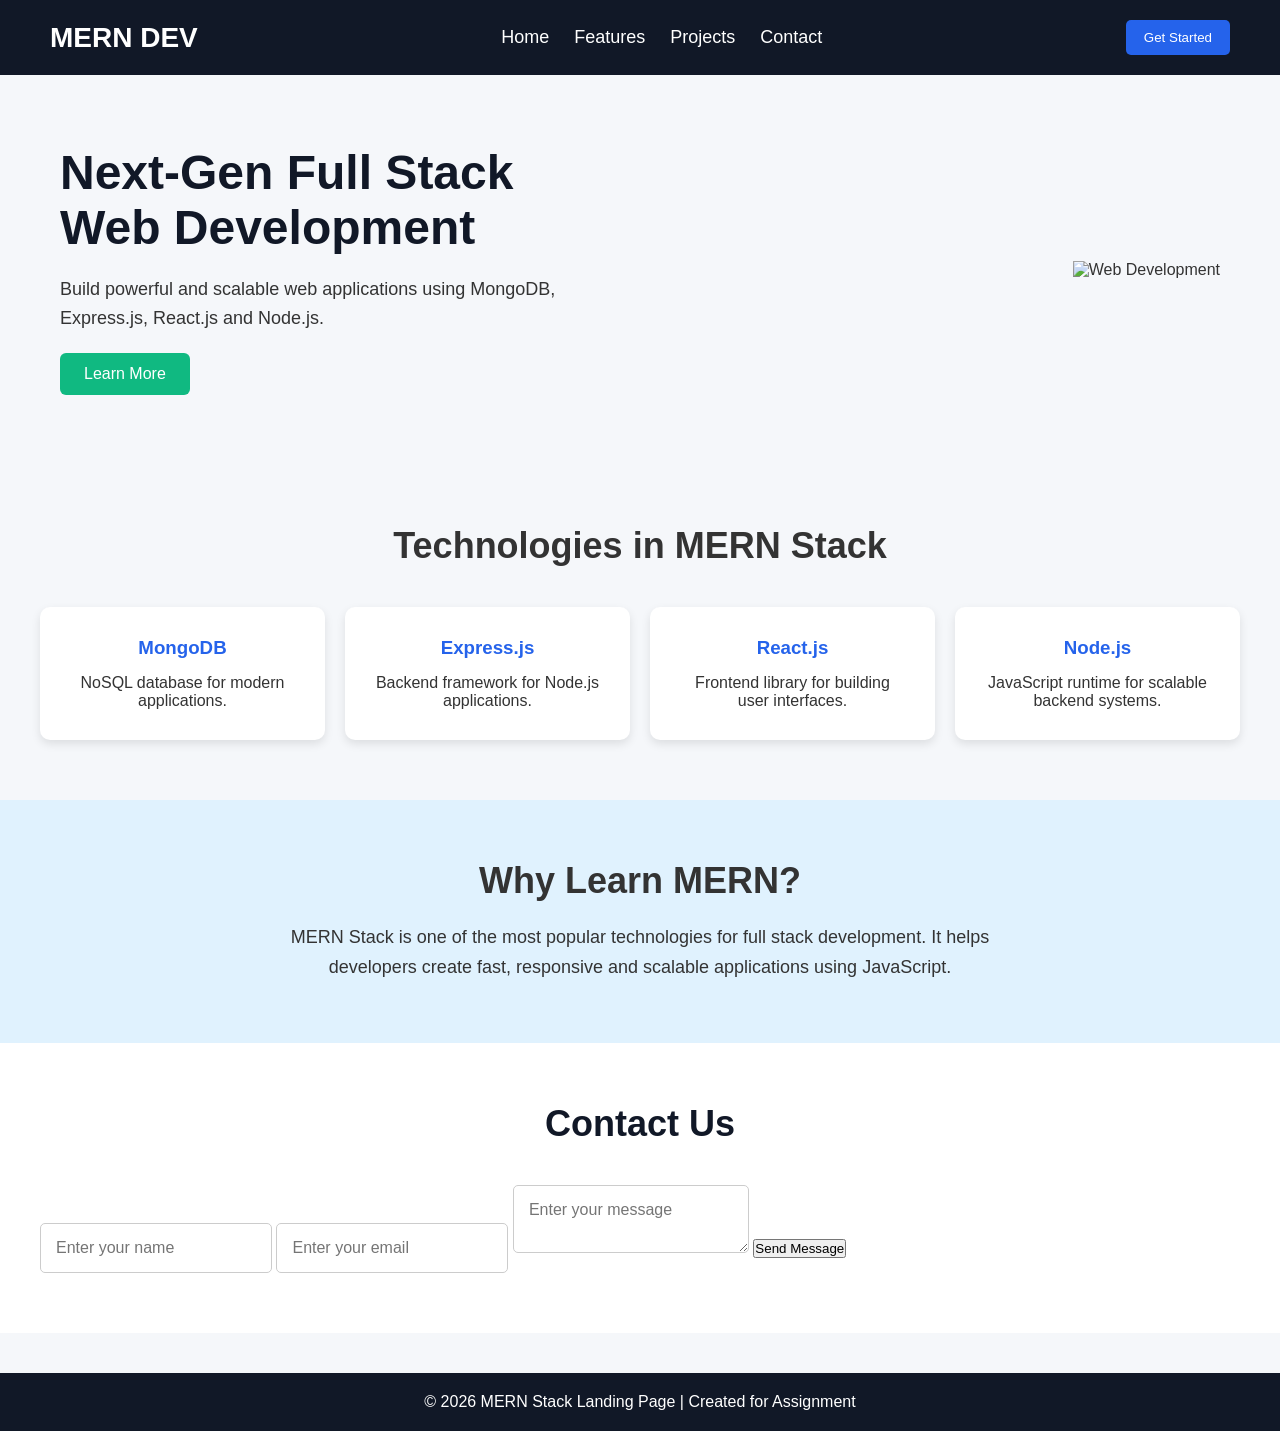
==== mern-landing-page/index.html @ 2410fc58 "dsds" ====
<!DOCTYPE html>
<html lang="en">
<head>
    <meta charset="UTF-8" />
    <meta name="viewport" content="width=device-width, initial-scale=1.0"/>
    <title>MERN Stack Landing Page</title>

    <link rel="stylesheet" href="style.css">
</head>
<body>

    <!-- Header -->
    <header>
        <nav class="navbar">
            <h1 class="logo">MERN DEV</h1>

            <ul class="nav-links">
                <li><a href="home.html">Home</a></li>
                <li><a href="features.html">Features</a></li>
                <li><a href="projects.html">Projects</a></li>
                <li><a href="contact.html">Contact</a></li>
            </ul>

            <button class="btn">Get Started</button>
        </nav>
    </header>

    <!-- Hero Section -->
    <section class="hero">

        <div class="hero-text">
            <h2>Next-Gen Full Stack Web Development</h2>

            <p>
                Build powerful and scalable web applications
                using MongoDB, Express.js, React.js and Node.js.
            </p>

            <button class="hero-btn">Learn More</button>
        </div>

        <div class="hero-image">
            <img src="https://cdn-icons-png.flaticon.com/512/2721/2721297.png" alt="Web Development">
        </div>

    </section>

    <!-- Features Section -->
    <section class="features">

        <h2 class="section-title">Technologies in MERN Stack</h2>

        <div class="cards">

            <div class="card">
                <h3>MongoDB</h3>
                <p>NoSQL database for modern applications.</p>
            </div>

            <div class="card">
                <h3>Express.js</h3>
                <p>Backend framework for Node.js applications.</p>
            </div>

            <div class="card">
                <h3>React.js</h3>
                <p>Frontend library for building user interfaces.</p>
            </div>

            <div class="card">
                <h3>Node.js</h3>
                <p>JavaScript runtime for scalable backend systems.</p>
            </div>

        </div>
    </section>

    <!-- About Section -->
    <section class="about">

        <h2>Why Learn MERN?</h2>

        <p>
            MERN Stack is one of the most popular technologies for
            full stack development. It helps developers create
            fast, responsive and scalable applications using JavaScript.
        </p>

    </section>

    <!-- Contact Section -->
    <section class="contact">

        <h2>Contact Us</h2>

        <form>

            <input type="text" placeholder="Enter your name">

            <input type="email" placeholder="Enter your email">

            <textarea placeholder="Enter your message"></textarea>

            <button type="submit">Send Message</button>

        </form>

    </section>

    <!-- Footer -->
    <footer>
        <p>© 2026 MERN Stack Landing Page | Created for Assignment</p>
    </footer>

</body>
</html>
---- mern-landing-page/style.css ----
/* Reset */
*{
    margin:0;
    padding:0;
    box-sizing:border-box;
    font-family:Arial, Helvetica, sans-serif;
}

/* Body */
body{
    background:#f5f7fa;
    color:#333;
}

/* Navbar */
.navbar{
    display:flex;
    justify-content:space-between;
    align-items:center;
    padding:20px 50px;
    background:#111827;
}

.logo{
    color:white;
    font-size:28px;
}

.nav-links{
    display:flex;
    list-style:none;
    gap:25px;
}

.nav-links a{
    text-decoration:none;
    color:white;
    font-size:18px;
}

.btn{
    background:#2563eb;
    color:white;
    border:none;
    padding:10px 18px;
    border-radius:5px;
    cursor:pointer;
}

.btn:hover{
    background:#1d4ed8;
}

/* Hero Section */
.hero{
    display:flex;
    justify-content:space-between;
    align-items:center;
    padding:70px 60px;
    flex-wrap:wrap;
}

.hero-text{
    max-width:500px;
}

.hero-text h2{
    font-size:48px;
    margin-bottom:20px;
    color:#111827;
}

.hero-text p{
    font-size:18px;
    margin-bottom:20px;
    line-height:1.6;
}

.hero-btn{
    background:#10b981;
    color:white;
    border:none;
    padding:12px 24px;
    border-radius:6px;
    font-size:16px;
    cursor:pointer;
}

.hero-btn:hover{
    background:#059669;
}

.hero-image img{
    width:350px;
}

/* Features */
.features{
    padding:60px 40px;
    text-align:center;
}

.section-title{
    font-size:36px;
    margin-bottom:40px;
}

.cards{
    display:grid;
    grid-template-columns:repeat(auto-fit,minmax(220px,1fr));
    gap:20px;
}

.card{
    background:white;
    padding:30px;
    border-radius:10px;
    box-shadow:0 4px 10px rgba(0,0,0,0.1);
    transition:0.3s;
}

.card:hover{
    transform:translateY(-10px);
}

.card h3{
    margin-bottom:15px;
    color:#2563eb;
}

/* About */
.about{
    padding:60px 40px;
    background:#e0f2fe;
    text-align:center;
}

.about h2{
    margin-bottom:20px;
    font-size:36px;
}

.about p{
    max-width:700px;
    margin:auto;
    font-size:18px;
    line-height:1.7;
}

/* Features Extra */
.features-extra{
    padding:60px 40px;
    background:#f0f9ff;
}

.features-extra h2{
    text-align:center;
    font-size:36px;
    margin-bottom:40px;
    color:#111827;
}

.features-list{
    display:grid;
    grid-template-columns:repeat(auto-fit,minmax(250px,1fr));
    gap:30px;
    max-width:1200px;
    margin:auto;
}

.feature-item{
    background:white;
    padding:25px;
    border-radius:10px;
    box-shadow:0 2px 8px rgba(0,0,0,0.1);
    transition:0.3s;
}

.feature-item:hover{
    transform:translateY(-8px);
    box-shadow:0 4px 15px rgba(0,0,0,0.15);
}

.feature-item h3{
    color:#2563eb;
    margin-bottom:10px;
    font-size:20px;
}

.feature-item p{
    color:#666;
    line-height:1.6;
}

/* Projects Section */
.projects{
    padding:60px 40px;
    background:white;
}

.projects .section-title{
    color:#111827;
}

.projects-grid{
    display:grid;
    grid-template-columns:repeat(auto-fit,minmax(320px,1fr));
    gap:25px;
    max-width:1200px;
    margin:auto;
}

.project-card{
    background:white;
    border:1px solid #e5e7eb;
    border-radius:10px;
    padding:25px;
    transition:0.3s;
    box-shadow:0 2px 8px rgba(0,0,0,0.08);
}

.project-card:hover{
    transform:translateY(-8px);
    box-shadow:0 8px 20px rgba(0,0,0,0.15);
    border-color:#2563eb;
}

.project-header{
    border-bottom:2px solid #e5e7eb;
    padding-bottom:15px;
    margin-bottom:15px;
}

.project-card h3{
    color:#111827;
    font-size:22px;
    margin:0;
}

.project-card p{
    color:#666;
    font-size:15px;
    line-height:1.6;
    margin-bottom:15px;
}

.project-tech{
    display:flex;
    flex-wrap:wrap;
    gap:8px;
    margin-bottom:15px;
}

.project-tech span{
    background:#e0e7ff;
    color:#2563eb;
    padding:4px 10px;
    border-radius:20px;
    font-size:12px;
    font-weight:bold;
}

.project-link{
    color:#2563eb;
    text-decoration:none;
    font-weight:bold;
    transition:0.3s;
}

.project-link:hover{
    color:#1d4ed8;
}

/* Contact */
.contact{
    padding:60px 40px;
    background:white;
}

.contact h2{
    text-align:center;
    margin-bottom:40px;
    font-size:36px;
    color:#111827;
}

.contact-container{
    display:grid;
    grid-template-columns:1fr 1fr;
    gap:40px;
    max-width:1200px;
    margin:auto;
}

.contact-form{
    background:#f0f9ff;
    padding:30px;
    border-radius:10px;
}

.contact-form h3{
    font-size:22px;
    margin-bottom:25px;
    color:#111827;
}

.contact-form{
    display:flex;
    flex-direction:column;
    gap:20px;
}

input,
textarea{
    padding:15px;
    border:1px solid #ccc;
    border-radius:5px;
    font-size:16px;
    font-family:Arial,sans-serif;
}

input:focus,
textarea:focus{
    outline:none;
    border-color:#2563eb;
    box-shadow:0 0 5px rgba(37,99,235,0.3);
}

.submit-btn{
    background:#111827;
    color:white;
    border:none;
    padding:15px;
    border-radius:5px;
    cursor:pointer;
    font-size:16px;
    font-weight:bold;
    transition:0.3s;
}

.submit-btn:hover{
    background:#374151;
}

.contact-info{
    padding:30px;
}

.contact-info h3{
    font-size:24px;
    margin-bottom:25px;
    color:#111827;
}

.info-item{
    margin-bottom:30px;
    text-align:left;
}

.info-item h4{
    color:#2563eb;
    margin-bottom:10px;
    font-size:18px;
}

.info-item p{
    color:#666;
    margin-bottom:5px;
    line-height:1.6;
}

/* Footer */
footer{
    background:#111827;
    color:white;
    text-align:center;
    padding:20px;
    margin-top:40px;
}

/* Responsive */
@media(max-width:768px){

    .navbar{
        flex-direction:column;
        gap:20px;
        padding:20px;
    }

    .nav-links{
        gap:15px;
    }

    .hero{
        flex-direction:column;
        text-align:center;
        padding:40px 20px;
    }

    .hero-image img{
        width:250px;
        margin-top:30px;
    }

    .hero-text h2{
        font-size:32px;
    }

    .section-title{
        font-size:28px;
    }

    .cards{
        grid-template-columns:1fr;
    }

    .projects-grid{
        grid-template-columns:1fr;
    }

    .contact-container{
        grid-template-columns:1fr;
        gap:20px;
    }

    .contact-form,
    .contact-info{
        padding:20px;
    }

    .features-list{
        grid-template-columns:1fr;
    }

}
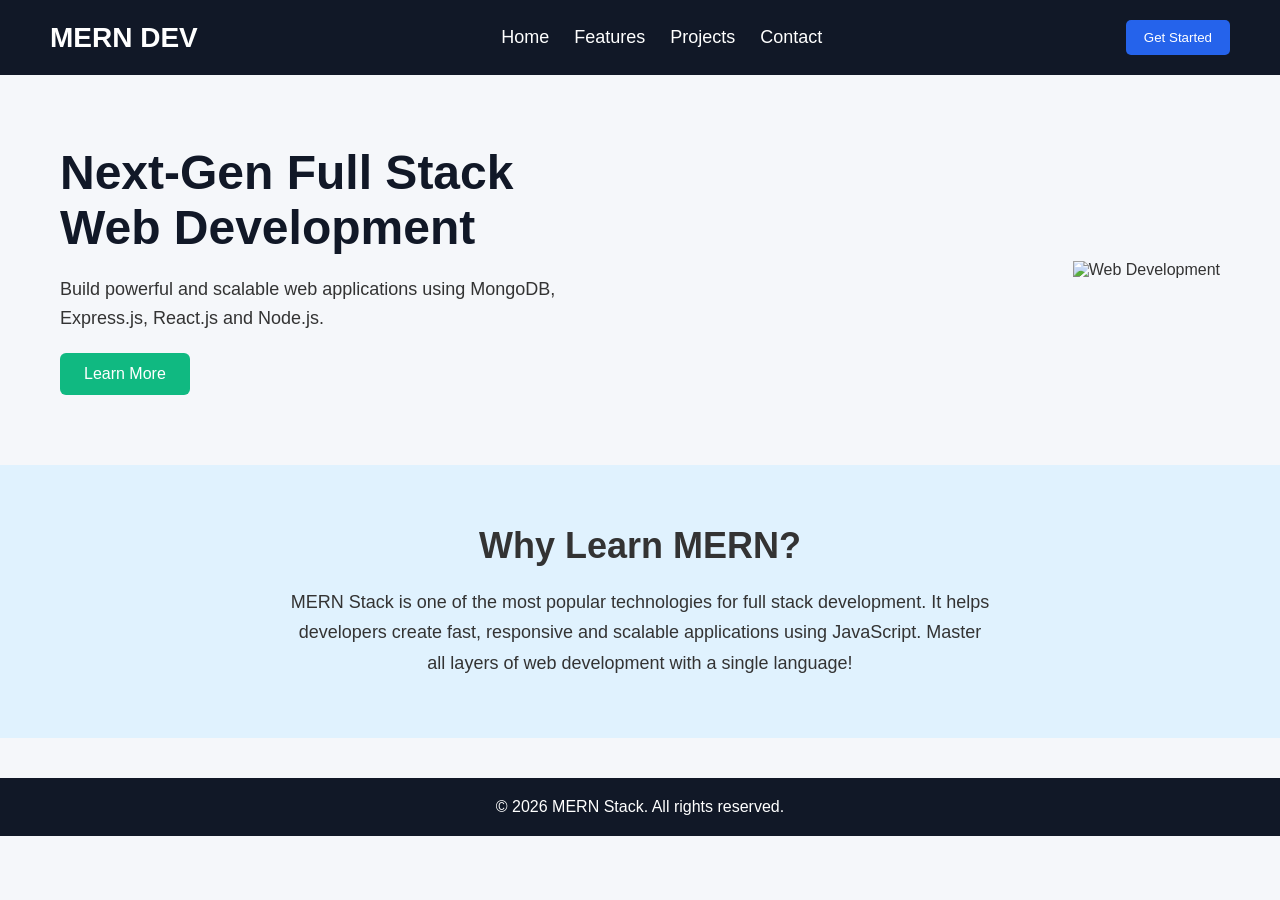
==== commit e2fb2c54: "dasds" ====
--- a/mern-landing-page/index.html
+++ b/mern-landing-page/index.html
@@ -4,7 +4,6 @@
     <meta charset="UTF-8" />
     <meta name="viewport" content="width=device-width, initial-scale=1.0"/>
     <title>MERN Stack Landing Page</title>
-
     <link rel="stylesheet" href="style.css">
 </head>
 <body>
@@ -45,37 +44,7 @@
 
     </section>
 
-    <!-- Features Section -->
-    <section class="features">
-
-        <h2 class="section-title">Technologies in MERN Stack</h2>
-
-        <div class="cards">
-
-            <div class="card">
-                <h3>MongoDB</h3>
-                <p>NoSQL database for modern applications.</p>
-            </div>
-
-            <div class="card">
-                <h3>Express.js</h3>
-                <p>Backend framework for Node.js applications.</p>
-            </div>
-
-            <div class="card">
-                <h3>React.js</h3>
-                <p>Frontend library for building user interfaces.</p>
-            </div>
-
-            <div class="card">
-                <h3>Node.js</h3>
-                <p>JavaScript runtime for scalable backend systems.</p>
-            </div>
-
-        </div>
-    </section>
-
-    <!-- About Section -->
+    <!-- Why MERN Section -->
     <section class="about">
 
         <h2>Why Learn MERN?</h2>
@@ -84,33 +53,15 @@
             MERN Stack is one of the most popular technologies for
             full stack development. It helps developers create
             fast, responsive and scalable applications using JavaScript.
+            Master all layers of web development with a single language!
         </p>
-
-    </section>
-
-    <!-- Contact Section -->
-    <section class="contact">
-
-        <h2>Contact Us</h2>
-
-        <form>
-
-            <input type="text" placeholder="Enter your name">
-
-            <input type="email" placeholder="Enter your email">
-
-            <textarea placeholder="Enter your message"></textarea>
-
-            <button type="submit">Send Message</button>
-
-        </form>
 
     </section>
 
     <!-- Footer -->
     <footer>
-        <p>© 2026 MERN Stack Landing Page | Created for Assignment</p>
+        <p>&copy; 2026 MERN Stack. All rights reserved.</p>
     </footer>
 
 </body>
-</html>+</html>
--- a/mern-landing-page/style.css
+++ b/mern-landing-page/style.css
@@ -128,25 +128,6 @@
     color:#2563eb;
 }
 
-/* About */
-.about{
-    padding:60px 40px;
-    background:#e0f2fe;
-    text-align:center;
-}
-
-.about h2{
-    margin-bottom:20px;
-    font-size:36px;
-}
-
-.about p{
-    max-width:700px;
-    margin:auto;
-    font-size:18px;
-    line-height:1.7;
-}
-
 /* Features Extra */
 .features-extra{
     padding:60px 40px;
@@ -190,6 +171,25 @@
 .feature-item p{
     color:#666;
     line-height:1.6;
+}
+
+/* About */
+.about{
+    padding:60px 40px;
+    background:#e0f2fe;
+    text-align:center;
+}
+
+.about h2{
+    margin-bottom:20px;
+    font-size:36px;
+}
+
+.about p{
+    max-width:700px;
+    margin:auto;
+    font-size:18px;
+    line-height:1.7;
 }
 
 /* Projects Section */
@@ -432,4 +432,4 @@
         grid-template-columns:1fr;
     }
 
-}+}
